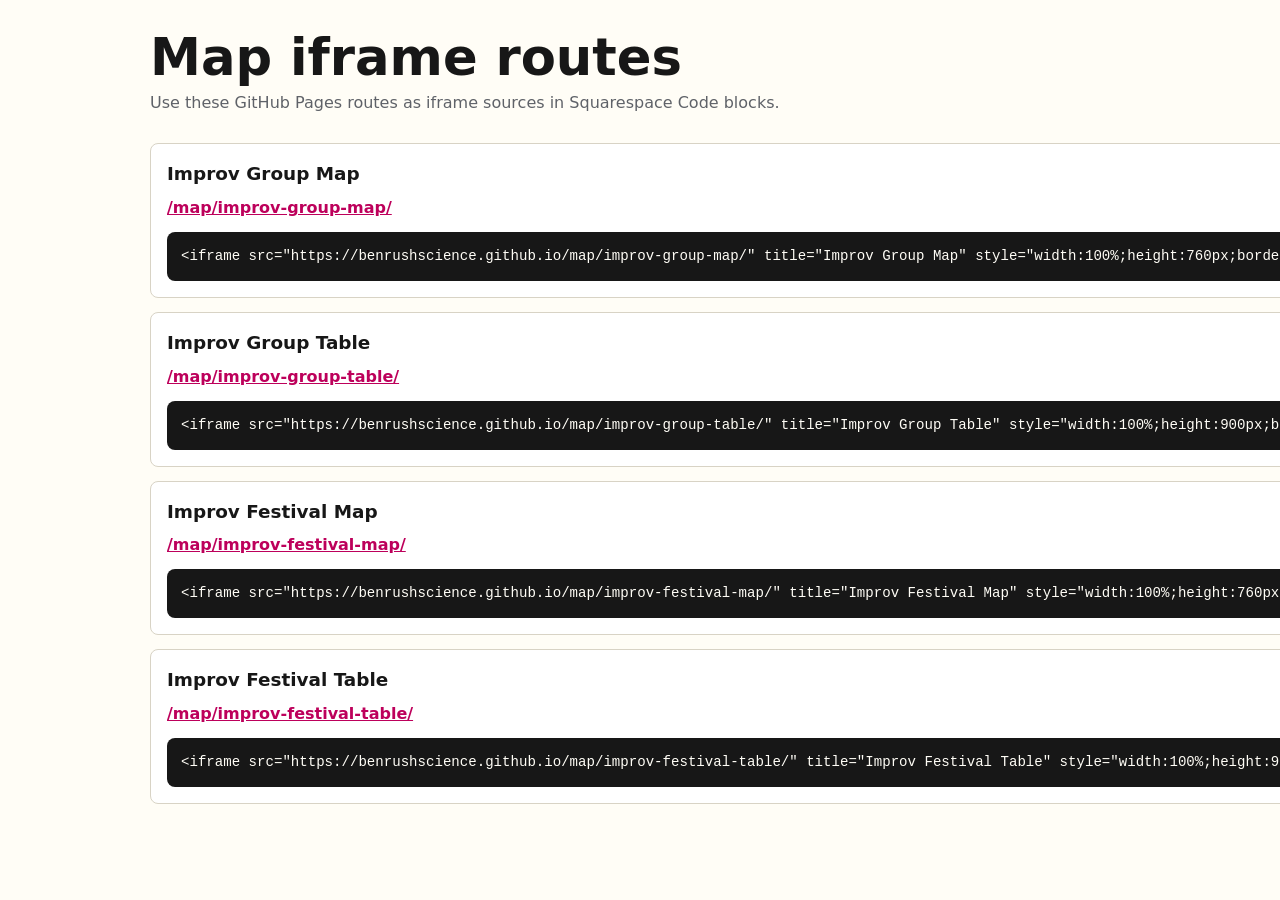
==== map/index.html @ 53186cb5 "Add iframe pages for improv maps" ====
<!doctype html>
<html lang="en">
<head>
  <meta charset="utf-8" />
  <meta name="viewport" content="width=device-width, initial-scale=1" />
  <title>Map iframe routes</title>
  <style>
    :root {
      color-scheme: light;
      --ink: #171717;
      --muted: #5f6268;
      --paper: #fffdf6;
      --panel: #ffffff;
      --line: #d8d3c5;
      --accent: #bd005b;
    }

    body {
      margin: 0;
      background: var(--paper);
      color: var(--ink);
      font: 16px/1.5 system-ui, -apple-system, BlinkMacSystemFont, "Segoe UI", sans-serif;
    }

    main {
      max-width: 980px;
      margin: 0 auto;
      padding: 32px 20px 48px;
    }

    h1 {
      margin: 0 0 8px;
      font-size: clamp(2rem, 4vw, 3.25rem);
      line-height: 1;
    }

    .lede {
      margin: 0 0 28px;
      color: var(--muted);
      max-width: 720px;
    }

    .route-list {
      display: grid;
      gap: 14px;
      margin: 0 0 32px;
      padding: 0;
      list-style: none;
    }

    .route-card {
      background: var(--panel);
      border: 1px solid var(--line);
      border-radius: 8px;
      padding: 16px;
    }

    .route-card h2 {
      margin: 0 0 8px;
      font-size: 1.15rem;
    }

    .route-card a {
      color: var(--accent);
      font-weight: 700;
      overflow-wrap: anywhere;
    }

    pre {
      margin: 12px 0 0;
      padding: 14px;
      overflow-x: auto;
      background: #171717;
      color: #fffdf6;
      border-radius: 8px;
      font-size: 0.88rem;
    }
  </style>
</head>
<body>
  <main>
    <h1>Map iframe routes</h1>
    <p class="lede">Use these GitHub Pages routes as iframe sources in Squarespace Code blocks.</p>

    <ul class="route-list">
      <li class="route-card">
        <h2>Improv Group Map</h2>
        <a href="/map/improv-group-map/">/map/improv-group-map/</a>
        <pre>&lt;iframe src="https://benrushscience.github.io/map/improv-group-map/" title="Improv Group Map" style="width:100%;height:760px;border:0;display:block;" loading="lazy" allow="geolocation; fullscreen" allowfullscreen&gt;&lt;/iframe&gt;</pre>
      </li>
      <li class="route-card">
        <h2>Improv Group Table</h2>
        <a href="/map/improv-group-table/">/map/improv-group-table/</a>
        <pre>&lt;iframe src="https://benrushscience.github.io/map/improv-group-table/" title="Improv Group Table" style="width:100%;height:900px;border:0;display:block;" loading="lazy"&gt;&lt;/iframe&gt;</pre>
      </li>
      <li class="route-card">
        <h2>Improv Festival Map</h2>
        <a href="/map/improv-festival-map/">/map/improv-festival-map/</a>
        <pre>&lt;iframe src="https://benrushscience.github.io/map/improv-festival-map/" title="Improv Festival Map" style="width:100%;height:760px;border:0;display:block;" loading="lazy" allow="geolocation; fullscreen" allowfullscreen&gt;&lt;/iframe&gt;</pre>
      </li>
      <li class="route-card">
        <h2>Improv Festival Table</h2>
        <a href="/map/improv-festival-table/">/map/improv-festival-table/</a>
        <pre>&lt;iframe src="https://benrushscience.github.io/map/improv-festival-table/" title="Improv Festival Table" style="width:100%;height:900px;border:0;display:block;" loading="lazy"&gt;&lt;/iframe&gt;</pre>
      </li>
    </ul>
  </main>
</body>
</html>
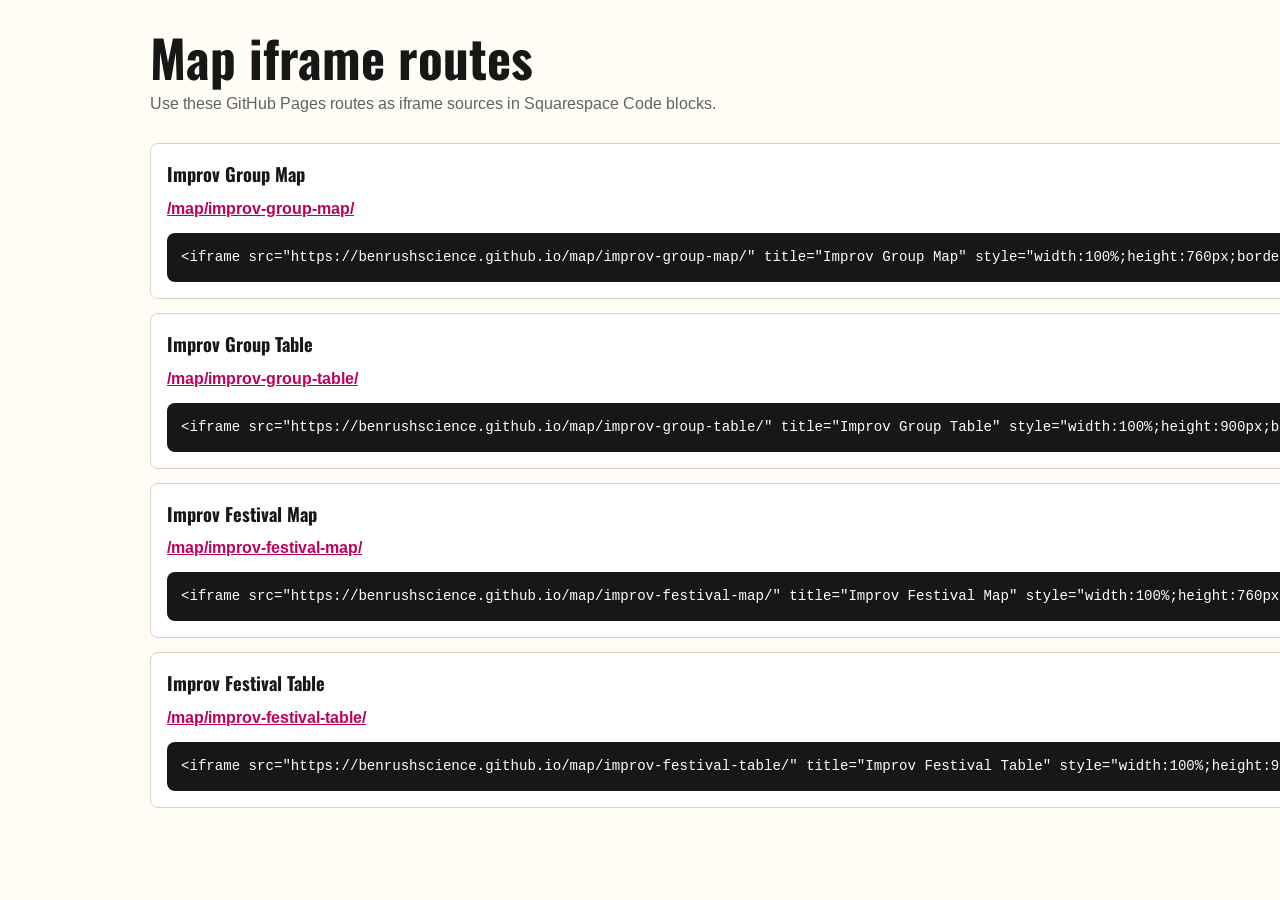
==== commit 08431703: "Use Oswald headings and Arimo body text across all site pages" ====
--- a/map/index.html
+++ b/map/index.html
@@ -19,7 +19,7 @@
       margin: 0;
       background: var(--paper);
       color: var(--ink);
-      font: 16px/1.5 system-ui, -apple-system, BlinkMacSystemFont, "Segoe UI", sans-serif;
+      font: 16px/1.5 "Arimo", Arial, sans-serif;
     }
 
     main {
@@ -76,6 +76,7 @@
       font-size: 0.88rem;
     }
   </style>
+  <link rel="stylesheet" href="/assets/css/typography.css" />
 </head>
 <body>
   <main>
--- a/assets/css/typography.css
+++ b/assets/css/typography.css
@@ -0,0 +1,26 @@
+/* Shared typefaces for the website, embedded maps, and directories. */
+@import url('https://fonts.googleapis.com/css2?family=Arimo:ital,wght@0,400..700;1,400..700&family=Oswald:wght@200..700&display=swap');
+
+body,
+.leaflet-container {
+  font-family: "Arimo", Arial, sans-serif;
+}
+
+h1,
+h2,
+h3,
+h4,
+h5,
+h6,
+.filter-title,
+.group-popout-title,
+.festival-popout-title {
+  font-family: "Oswald", "Arial Narrow", sans-serif;
+}
+
+button,
+input,
+select,
+textarea {
+  font-family: inherit;
+}
